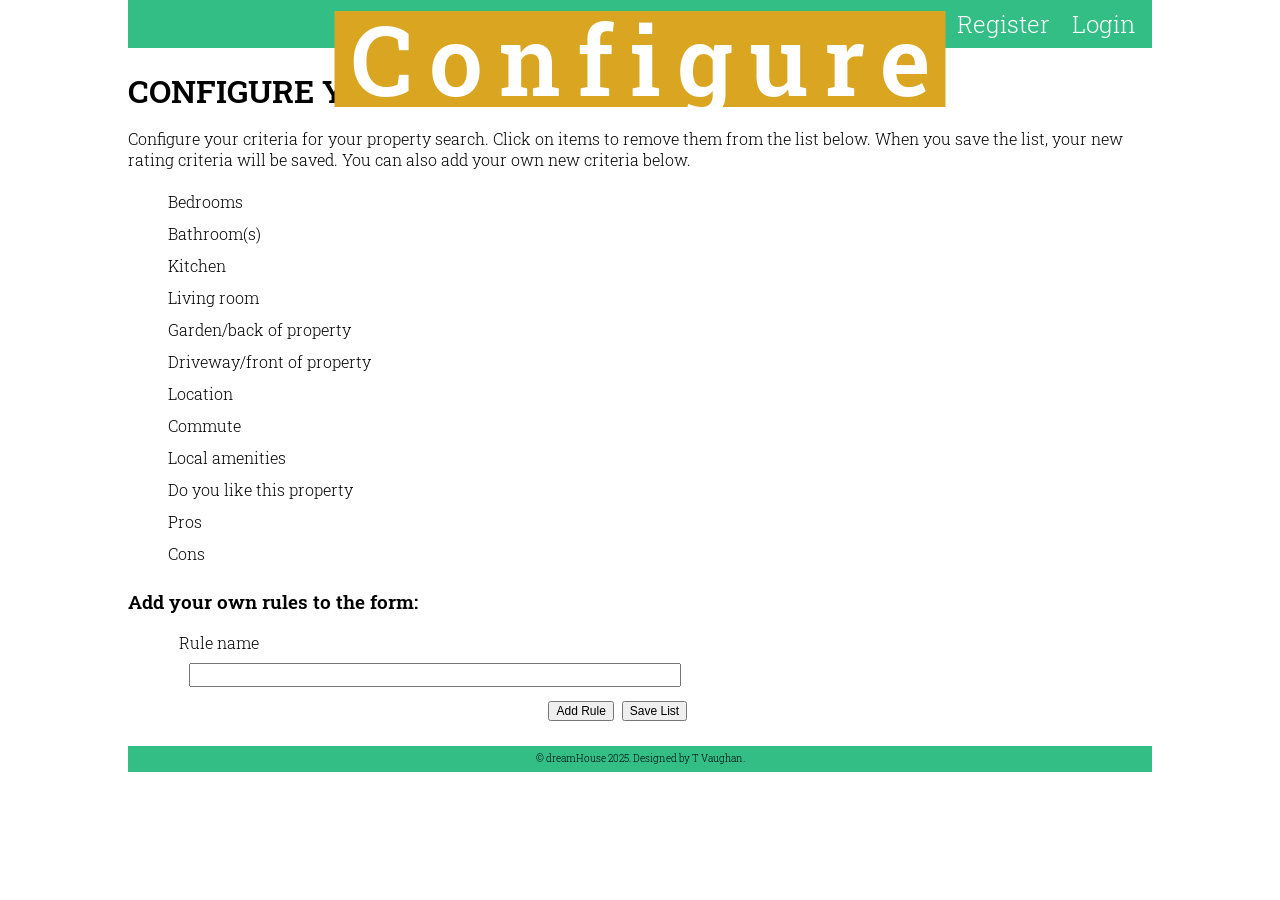
==== html/configure.html @ 756bd46e "Add files via upload Add HTML files" ====
<!DOCTYPE html>
<html lang="en">
   <head>
      <title>dreamHouse-configure</title>
      <link rel="icon" href="favicon.ico">
      <link rel="stylesheet" href="../css/site.css">
   </head>
   <body>
      <header>
         <nav>
            <a href="../index.html">Home</a>
            <a href="map.html">Map</a>
            <a href="rate.html">Rate</a>
            <a href="configure.html">Configure</a>
            <a href="register.html">Register</a>
            <a href="login.html">Login</a>
         </nav>
      </header>
      <main>
         <div  class="banner">
            <img src="../images/hero-image.jpg" alt="" aria-hidden="true">
            <div class="banner-text">
               <h1>Configure</h1>
            </div>
         </div>
         <div>
            <h2>Configure your rating rules</h2>
            <p>Configure your criteria for your property search. Click on items to remove them from the list below. When you save the list, your new rating criteria will be saved. You can also add your own new criteria below. </p>
         </div>
           
         <div>
            <ul id="configuration-list">
              <li>Bedrooms</li>
               <li>Bathroom(s)</li>
               <li>Kitchen</li>
               <li>Living room</li>
               <li>Garden/back of property</li>
               <li>Driveway/front of property</li>
               <li>Location</li>
               <li>Commute</li>
               <li>Local amenities</li>
               <li>Do you like this property</li>
               <li>Pros</li>
               <li>Cons</li>
            </ul>
         </div>
      
            <!--  <div>
               <label for="kitchen">Kitchen: </label>
               <input type="number" id="kitchen" name="kitchen">
               <button type="remove">Remove</button>
            </div>
           
               <div>
               <label for="living">Living room: </label>
               <input type="number" id="living" name="living">
               <button type="remove">Remove</button>
            </div>
            
               <div>
               <label for="garden">Garden/back of property: </label>
               <input type="number" id="garden" name="garden">
               <button type="remove">Remove</button>
           
               <div>
                <label for="front">Driveway/front of property: </label>
                <input type="number" id="front" name="front">
                <button type="remove">Remove</button>
               </div>
            
                <div>
                <label for="location">Location: </label>
                <input type="number" id="location" name="location">
                <button type="remove">Remove</button>
               </div>

                <div>
                <label for="commute">Commute: </label>
                <input type="number" id="commute" name="commute">
                <button type="remove">Remove</button>
               </div>
            
               <div>
                <label for="amenities">Local amenities: </label>
                <input type="number" id="amenities" name="amenities">
                <button type="remove">Remove</button>
               </div>

            <div>
                  <input type="checkbox" id="like" name="like" value="Like">
                  <label for="like">Do you like this property? </label>
                  <button type="remove">Remove</button>
               </div>
              
               <div>
                <label for="pros">Pros </label>
                <input type="text" id="pros" name="pros" required>
                <button type="remove">Remove</button>
                </div>
             
                <div>
                <label for="cons">Cons </label>
                <input type="text" id="cons" name="cons" required>
                <button type="remove">Remove</button>
               </div>
               --> 
             
            <h3>Add your own rules to the form:</h3>

            <form id="configuration-form" action="" method="POST">
               <label for="ruleInput">Rule name </label>
               <input type="text" id="ruleInput" name="rule">
   
            <div>
               <button type="submit" id="updateList">Save List</button>
               <button type="submit" id="addrule">Add Rule</button>
             </div>
            
         </form>
         
      </main>
      <footer>
         &copy; dreamHouse 2025. Designed by T Vaughan.
      </footer>
      <script src="../js/app.js"></script>
      <script>app.configure();
      </script>
   </body>
</html>
---- css/site.css ----
@import url('https://fonts.googleapis.com/css2?family=Roboto+Slab:wght@100..900&display=swap');

html {
    font-family:"Roboto Slab", serif;
    font-weight: 300;
    font-style: normal;
}

body {

    max-width: 1024px;
    margin: auto;
}

h1, h2, h3, h4, h5, h6 {
    font-family: "Roboto Slab", serif;
    font-weight: 600;
}

h1 {
    font-size: 6rem;
    letter-spacing: 1rem;
    margin: 0;
    line-height: 6rem;
    text-indent: 1rem;
    background-color: goldenrod;
}

h2 {
    font-size: 2rem;
    text-transform: uppercase;
    margin: 0;
}

form {
    padding: 0 5%;
    display: grid;
    grid-template-columns: auto;
    width: 50%;
}

input, textarea {
    font-size: 1rem;
    margin: 10px; 
}

button {
    float: right;
    font-size: 0.75rem;
    padding: 0.25rem, 5%;
    margin: 0.25rem;
}

header {
    background-color:  rgb(51, 190, 134);
    text-align: right;
    font-size: 1.5rem;
    padding: .5rem;
}

header a {
    text-decoration: none;
    color: white;
    padding: .5rem;
}

ul {
    list-style-type: none;
    line-height: 2rem;
}


footer {
    background-color: rgb(51, 190, 134);
    font-size: .6rem;
    padding: .4rem;
    text-align: center;
    margin: 2% 0;
}

#map { 
    height: 280px; 
    margin: 2% 2%;
}

#myTable {
    margin: 2% 2%;
}

.banner {
    text-align: center;
    color: white;
    position: relative;
}

.banner img {
    max-width: 100%;
}

.banner-text {
    position: absolute;
    top: 50%;
    left: 50%;
    transform: translate(-50%, -50%);
}

.container {
    display: flex;
    flex-wrap: wrap;
    flex-direction: row;
    justify-content: space-around;
}

.feature {
    background-color: #ffffff;
    display: flex;
    width: 100%;
    float: left;
    margin: 5% 0;
}

.feature-text {
    padding-left: 20px;
    width: 100%;
}

.features-text h2, .features-text p {
    padding-left: .6rem;
    padding-right: .6rem;
}

.remove-list-item {
    text-decoration: line-through;
}
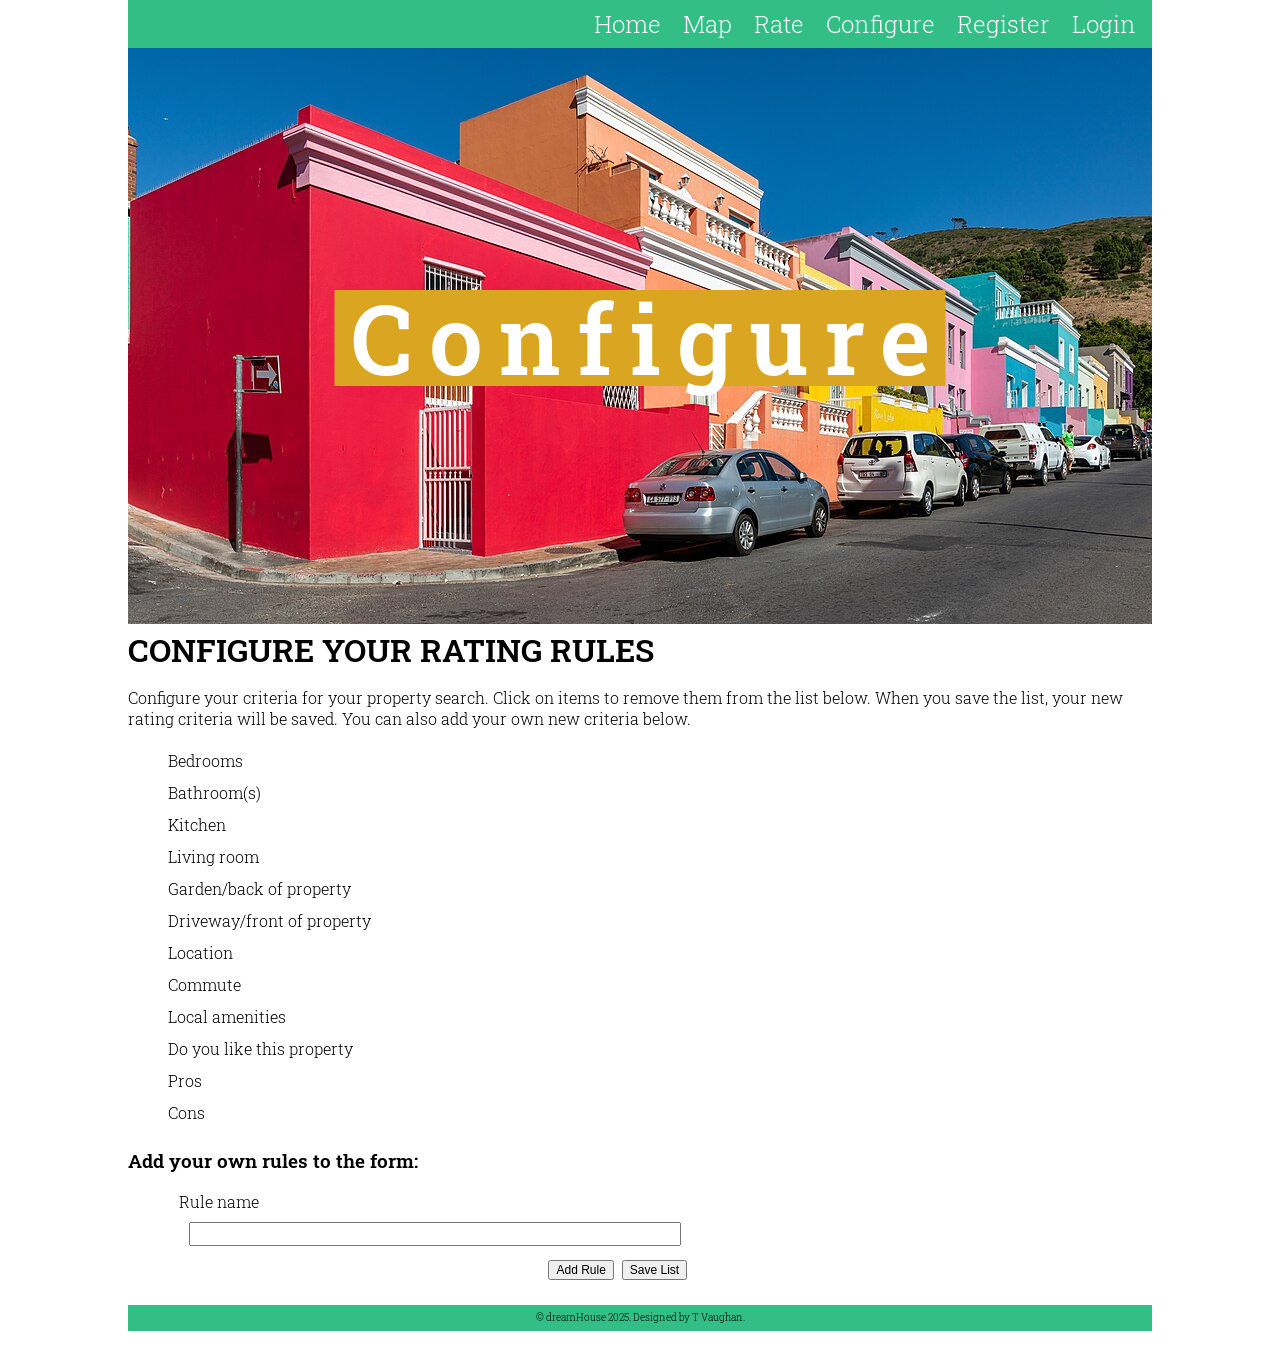
==== commit 2cc315cb: "add map related files" ====
--- a/html/configure.html
+++ b/html/configure.html
@@ -44,66 +44,6 @@
                <li>Cons</li>
             </ul>
          </div>
-      
-            <!--  <div>
-               <label for="kitchen">Kitchen: </label>
-               <input type="number" id="kitchen" name="kitchen">
-               <button type="remove">Remove</button>
-            </div>
-           
-               <div>
-               <label for="living">Living room: </label>
-               <input type="number" id="living" name="living">
-               <button type="remove">Remove</button>
-            </div>
-            
-               <div>
-               <label for="garden">Garden/back of property: </label>
-               <input type="number" id="garden" name="garden">
-               <button type="remove">Remove</button>
-           
-               <div>
-                <label for="front">Driveway/front of property: </label>
-                <input type="number" id="front" name="front">
-                <button type="remove">Remove</button>
-               </div>
-            
-                <div>
-                <label for="location">Location: </label>
-                <input type="number" id="location" name="location">
-                <button type="remove">Remove</button>
-               </div>
-
-                <div>
-                <label for="commute">Commute: </label>
-                <input type="number" id="commute" name="commute">
-                <button type="remove">Remove</button>
-               </div>
-            
-               <div>
-                <label for="amenities">Local amenities: </label>
-                <input type="number" id="amenities" name="amenities">
-                <button type="remove">Remove</button>
-               </div>
-
-            <div>
-                  <input type="checkbox" id="like" name="like" value="Like">
-                  <label for="like">Do you like this property? </label>
-                  <button type="remove">Remove</button>
-               </div>
-              
-               <div>
-                <label for="pros">Pros </label>
-                <input type="text" id="pros" name="pros" required>
-                <button type="remove">Remove</button>
-                </div>
-             
-                <div>
-                <label for="cons">Cons </label>
-                <input type="text" id="cons" name="cons" required>
-                <button type="remove">Remove</button>
-               </div>
-               --> 
              
             <h3>Add your own rules to the form:</h3>
 
--- a/css/site.css
+++ b/css/site.css
@@ -83,7 +83,7 @@
     margin: 2% 2%;
 }
 
-#myTable {
+#ratingTable {
     margin: 2% 2%;
 }
 
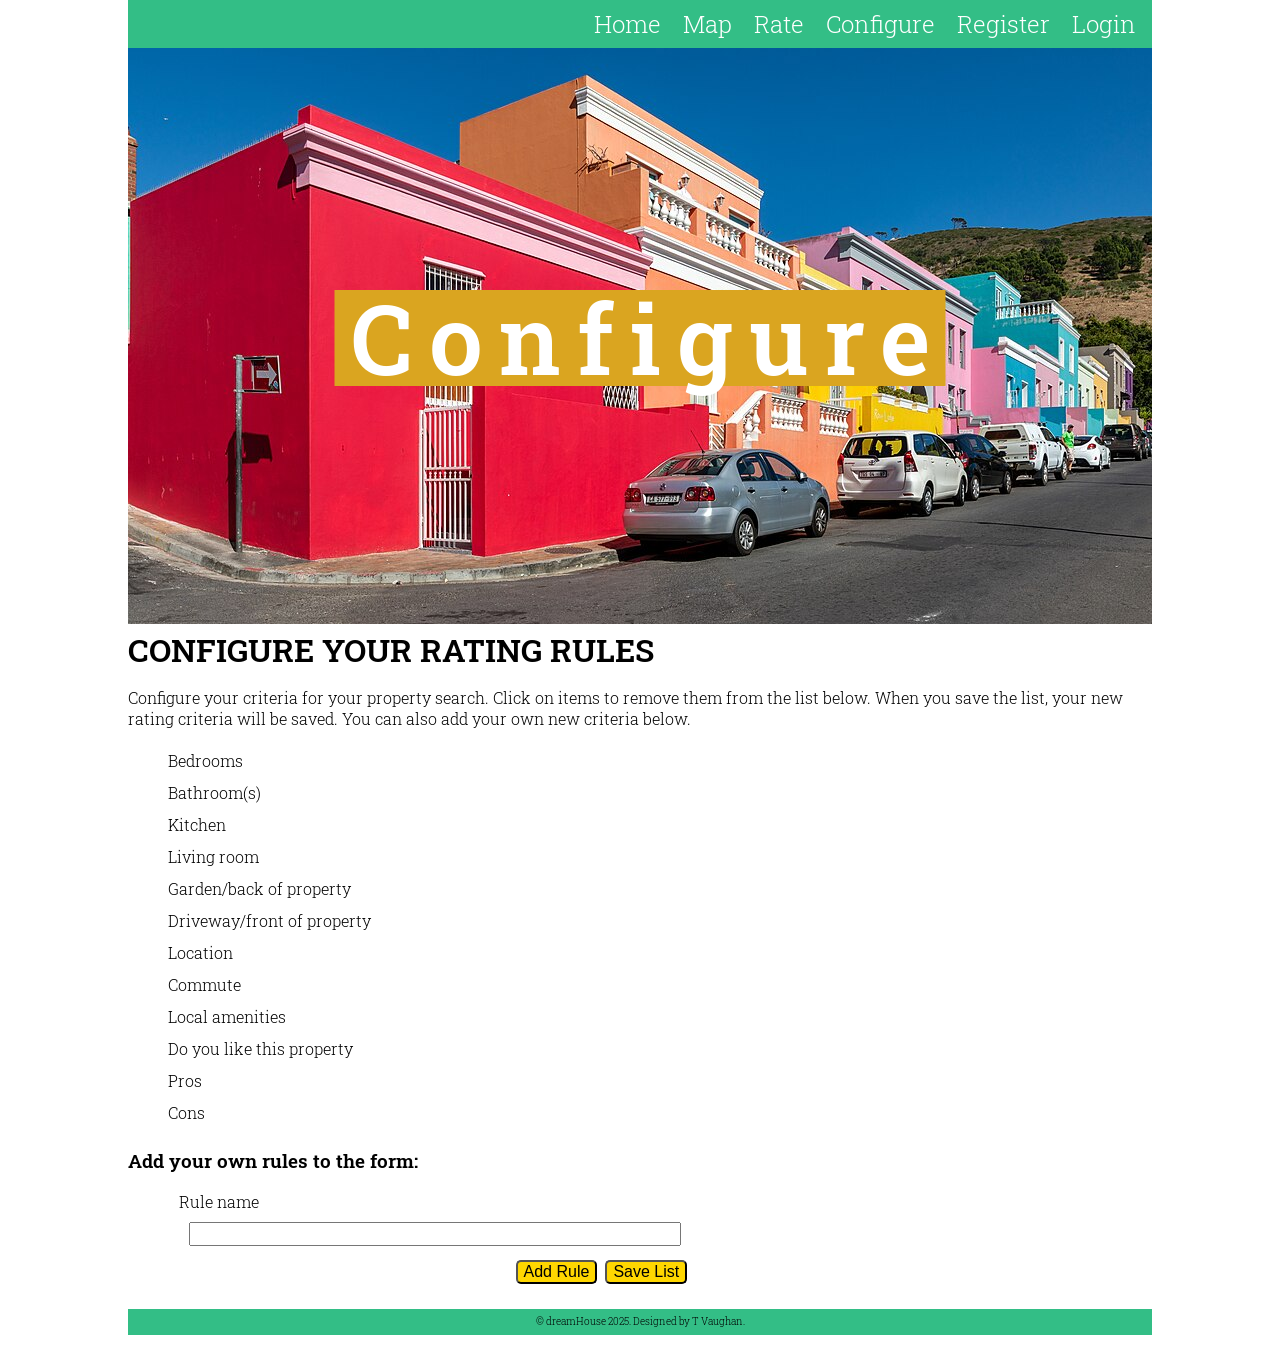
==== commit 84d72670: "removed data tables and Jqueary to get basic configuration functionality working again" ====
--- a/html/configure.html
+++ b/html/configure.html
@@ -63,7 +63,8 @@
          &copy; dreamHouse 2025. Designed by T Vaughan.
       </footer>
       <script src="../js/app.js"></script>
-      <script>app.configure();
+      <script>
+       app.configure();
       </script>
    </body>
 </html>
--- a/css/site.css
+++ b/css/site.css
@@ -45,10 +45,12 @@
 }
 
 button {
+    background-color: gold ;
     float: right;
-    font-size: 0.75rem;
-    padding: 0.25rem, 5%;
+    font-size: 1rem;
+    padding: 0.25rem, 10%;
     margin: 0.25rem;
+    border-radius: 5px;
 }
 
 header {
@@ -69,6 +71,20 @@
     line-height: 2rem;
 }
 
+table {
+    text-align: left;
+    width: 100%;
+    border: 1px;
+    border-collapse: separate;
+  border-spacing: 20px 10px; 
+}
+
+th {
+    text-align: center;
+    background-color: gold;
+    border-radius: 5px;
+
+}
 
 footer {
     background-color: rgb(51, 190, 134);
@@ -80,11 +96,7 @@
 
 #map { 
     height: 280px; 
-    margin: 2% 2%;
-}
-
-#ratingTable {
-    margin: 2% 2%;
+    margin: 2% 0;
 }
 
 .banner {
